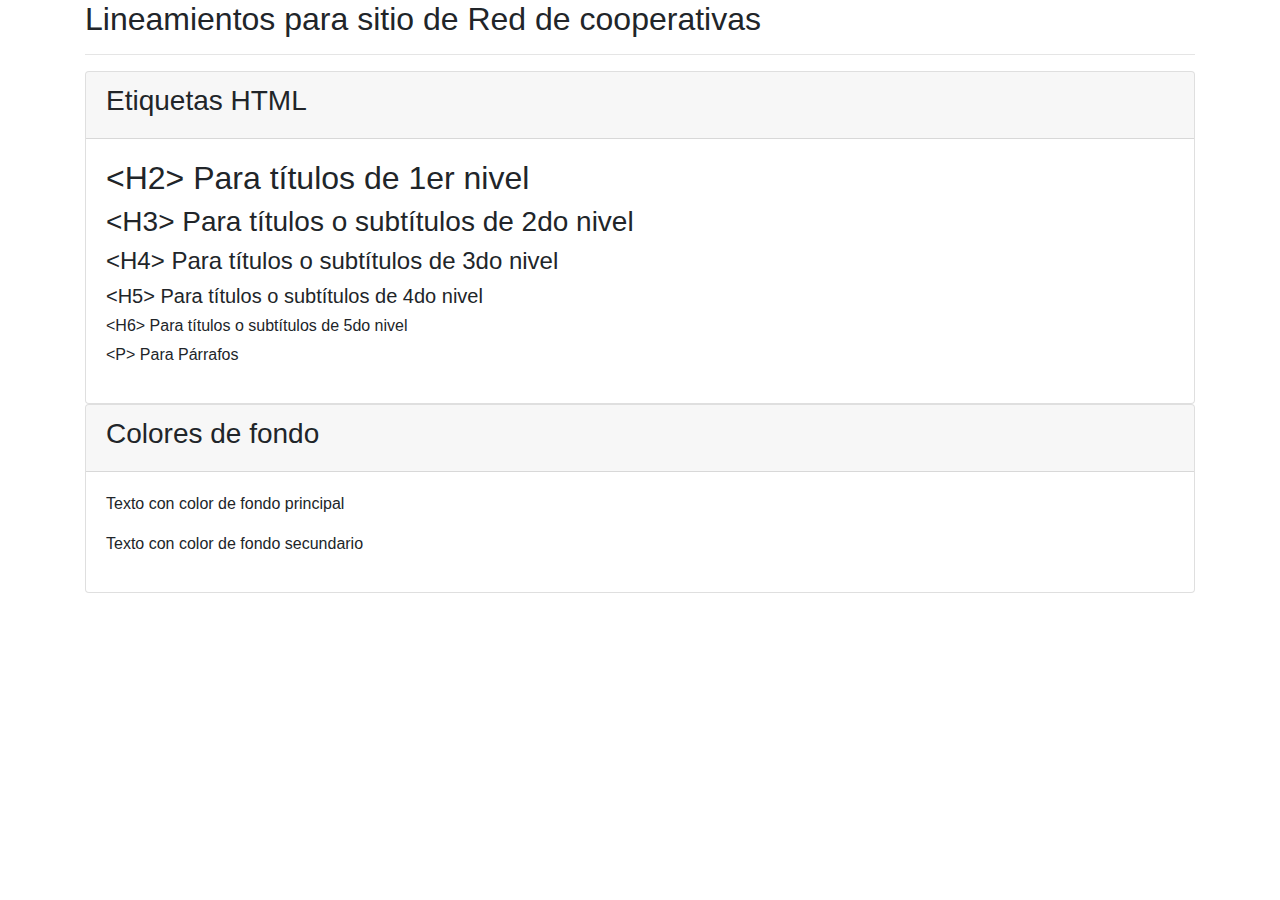
==== Lineamientos/index.html @ 4f4c9bf3 "Iniciando repo con la primera versión de los lineamientos" ====
<!doctype html>
<html lang="es">
  <head>
    <!-- Required meta tags -->
    <meta charset="utf-8">
    <meta name="viewport" content="width=device-width, initial-scale=1, shrink-to-fit=no">

    <!-- Bootstrap CSS -->
    <link rel="stylesheet" href="css/bootstrap.min.css">

    <!-- CSS Principal -->
    <link rel="stylesheet" href="css/principal.css">
    
    <!-- CSS Plantilla -->
    <link rel="stylesheet" href="css/plantilla.css">

    <!-- CSS Sitio Web -->
    <link rel="stylesheet" href="css/sitio.css">
    
    <title>Lineamientos para sitio de Red de cooperativas</title>
  </head>
  <body>
    <div class="container">
        <h2>Lineamientos para sitio de Red de cooperativas</h2>
        <hr />
        <section class="card">
            <div class="card-header">
                <h3>Etiquetas HTML</h3>
            </div>
            <div class="card-body">
                <h2>&lt;H2&gt; Para títulos de 1er nivel</h2>
                <h3>&lt;H3&gt; Para títulos o subtítulos de 2do nivel</h3>
                <h4>&lt;H4&gt; Para títulos o subtítulos de 3do nivel</h4>
                <h5>&lt;H5&gt; Para títulos o subtítulos de 4do nivel</h5>
                <h6>&lt;H6&gt; Para títulos o subtítulos de 5do nivel</h6>
                <p>&lt;P&gt; Para Párrafos</p>
            </div>
        </section>
        
        <section class="card">
            <div class="card-header">
                <h3>Colores de fondo</h3>                
            </div>
            <div class="card-body">
                <p class="bg-principal">Texto con color de fondo principal</p>
                <p class="bg-secundario">Texto con color de fondo secundario</p>
            </div>
        </section>
    </div>
    
    

    <!-- Optional JavaScript -->
    <!-- jQuery first, then Popper.js, then Bootstrap JS -->
    <script src="js/jquery-3.3.1.slim.min.js"></script>
    <script src="js/popper.min.js"></script>
    <script src="js/bootstrap.min.js"></script>
  </body>
</html>
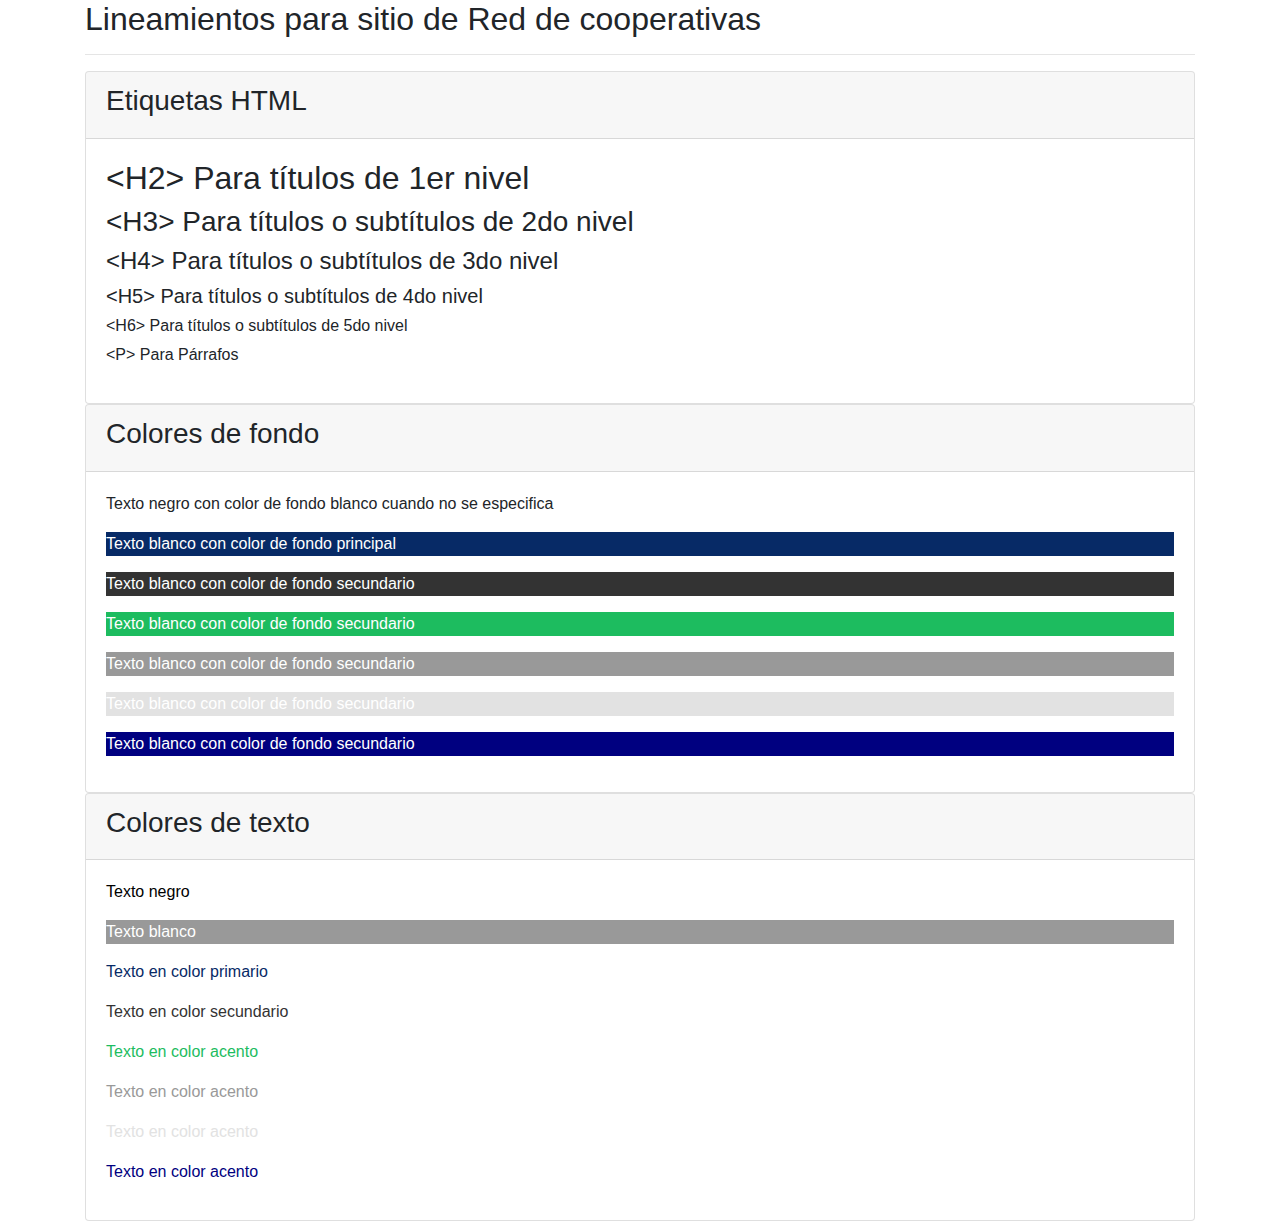
==== commit 1a588439: "Agregando más ejemplos de código html para colores de fondo y texto" ====
--- a/Lineamientos/index.html
+++ b/Lineamientos/index.html
@@ -42,8 +42,29 @@
                 <h3>Colores de fondo</h3>                
             </div>
             <div class="card-body">
-                <p class="bg-principal">Texto con color de fondo principal</p>
-                <p class="bg-secundario">Texto con color de fondo secundario</p>
+                <p>Texto negro con color de fondo blanco cuando no se especifica</p>               
+                <p class="bg-primario txt-blanco">Texto blanco con color de fondo principal</p>
+                <p class="bg-secundario txt-blanco">Texto blanco con color de fondo secundario</p>
+                <p class="bg-acento txt-blanco">Texto blanco con color de fondo secundario</p>
+                <p class="bg-gris txt-blanco">Texto blanco con color de fondo secundario</p>
+                <p class="bg-gris-claro txt-blanco">Texto blanco con color de fondo secundario</p>
+                <p class="bg-azul-fuerte txt-blanco">Texto blanco con color de fondo secundario</p>
+            </div>
+        </section>
+
+        <section class="card">
+            <div class="card-header">
+                <h3>Colores de texto</h3>
+            </div>
+            <div class="card-body">
+                <p class="txt-negro">Texto negro</p>
+                <p class="txt-blanco bg-gris">Texto blanco</p>
+                <p class="txt-primario">Texto en color primario</p>
+                <p class="txt-secundario">Texto en color secundario</p>
+                <p class="txt-acento">Texto en color acento</p>
+                <p class="txt-gris">Texto en color acento</p>
+                <p class="txt-gris-claro">Texto en color acento</p>
+                <p class="txt-azul-fuerte">Texto en color acento</p>
             </div>
         </section>
     </div>
--- a/Lineamientos/css/principal.css
+++ b/Lineamientos/css/principal.css
@@ -0,0 +1,59 @@
+:root {
+    --primario: #072a66;  /* Es el color pricipal o dominante en el diseño */
+    --secundario: #333333;  /* Es el color subordinado en el diseño */
+    --acento: #1dbc5f;  /* Es el color complementario usado para resaltar */
+    --blanco: #ffffff;  /* Color de texto para el color de fondo suborninado */
+    --negro: #000000;  /* Define el tono de negro a usar */
+    --gris: #999999;  /* Define el tono de gris a usar */
+    --gris-claro: #e2e2e2;
+    --azul-fuerte: #000080;    
+}
+
+
+.bg-primario {
+    background-color: var(--primario);
+}
+.bg-secundario {
+    background-color: var(--secundario);
+}
+.bg-acento {
+    background-color: var(--acento);
+}
+.bg-gris {
+    background-color: var(--gris);
+}
+.bg-gris-claro {
+    background-color: var(--gris-claro);
+}
+.bg-azul-fuerte {
+    background-color: var(--azul-fuerte);
+}
+.txt-blanco {
+    color: var(--blanco);
+}
+.txt-negro {
+    color: var(--negro);
+}
+.txt-primario {
+    color: var(--primario);
+}
+.txt-secundario {
+    color: var(--secundario);
+}
+.txt-acento {
+    color: var(--acento);
+}
+.txt-gris {
+    color: var(--gris);
+}
+.txt-gris-claro {
+    color: var(--gris-claro);
+}
+.txt-azul-fuerte {
+    color: var(--azul-fuerte);
+}
+
+/* Estilos auxiriares */
+.altura-200 {
+    height: 200px;
+}
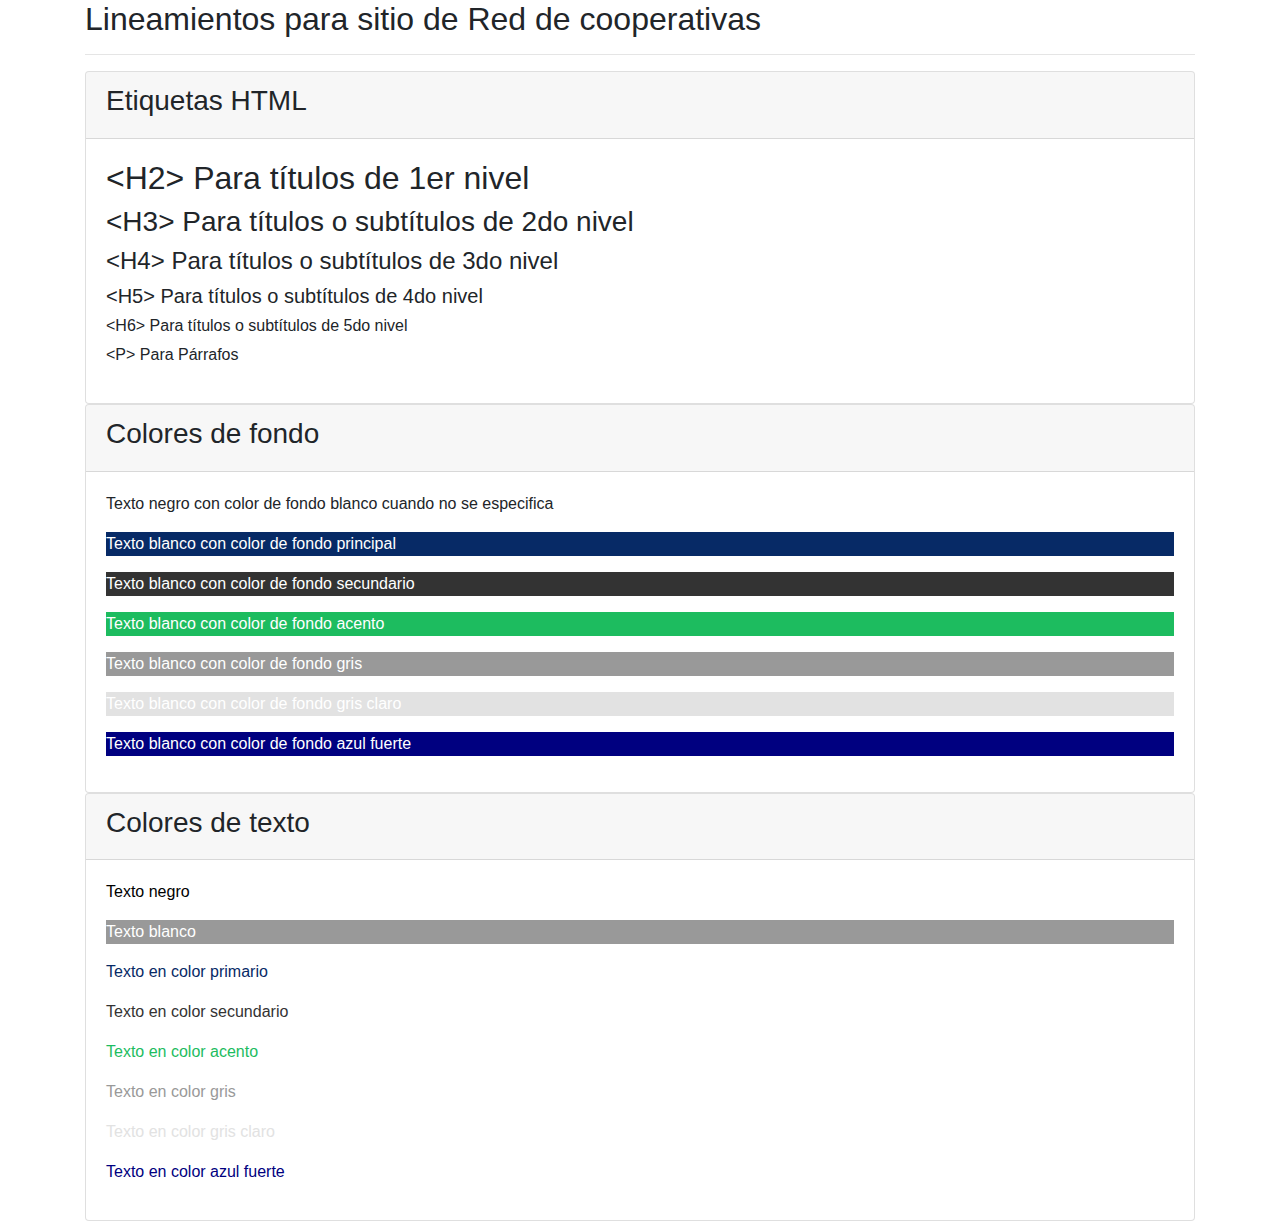
==== commit aacbf614: "Corrigiendo nombres de colores" ====
--- a/Lineamientos/index.html
+++ b/Lineamientos/index.html
@@ -45,10 +45,10 @@
                 <p>Texto negro con color de fondo blanco cuando no se especifica</p>               
                 <p class="bg-primario txt-blanco">Texto blanco con color de fondo principal</p>
                 <p class="bg-secundario txt-blanco">Texto blanco con color de fondo secundario</p>
-                <p class="bg-acento txt-blanco">Texto blanco con color de fondo secundario</p>
-                <p class="bg-gris txt-blanco">Texto blanco con color de fondo secundario</p>
-                <p class="bg-gris-claro txt-blanco">Texto blanco con color de fondo secundario</p>
-                <p class="bg-azul-fuerte txt-blanco">Texto blanco con color de fondo secundario</p>
+                <p class="bg-acento txt-blanco">Texto blanco con color de fondo acento</p>
+                <p class="bg-gris txt-blanco">Texto blanco con color de fondo gris</p>
+                <p class="bg-gris-claro txt-blanco">Texto blanco con color de fondo gris claro</p>
+                <p class="bg-azul-fuerte txt-blanco">Texto blanco con color de fondo azul fuerte</p>
             </div>
         </section>
 
@@ -62,9 +62,9 @@
                 <p class="txt-primario">Texto en color primario</p>
                 <p class="txt-secundario">Texto en color secundario</p>
                 <p class="txt-acento">Texto en color acento</p>
-                <p class="txt-gris">Texto en color acento</p>
-                <p class="txt-gris-claro">Texto en color acento</p>
-                <p class="txt-azul-fuerte">Texto en color acento</p>
+                <p class="txt-gris">Texto en color gris</p>
+                <p class="txt-gris-claro">Texto en color gris claro</p>
+                <p class="txt-azul-fuerte">Texto en color azul fuerte</p>
             </div>
         </section>
     </div>
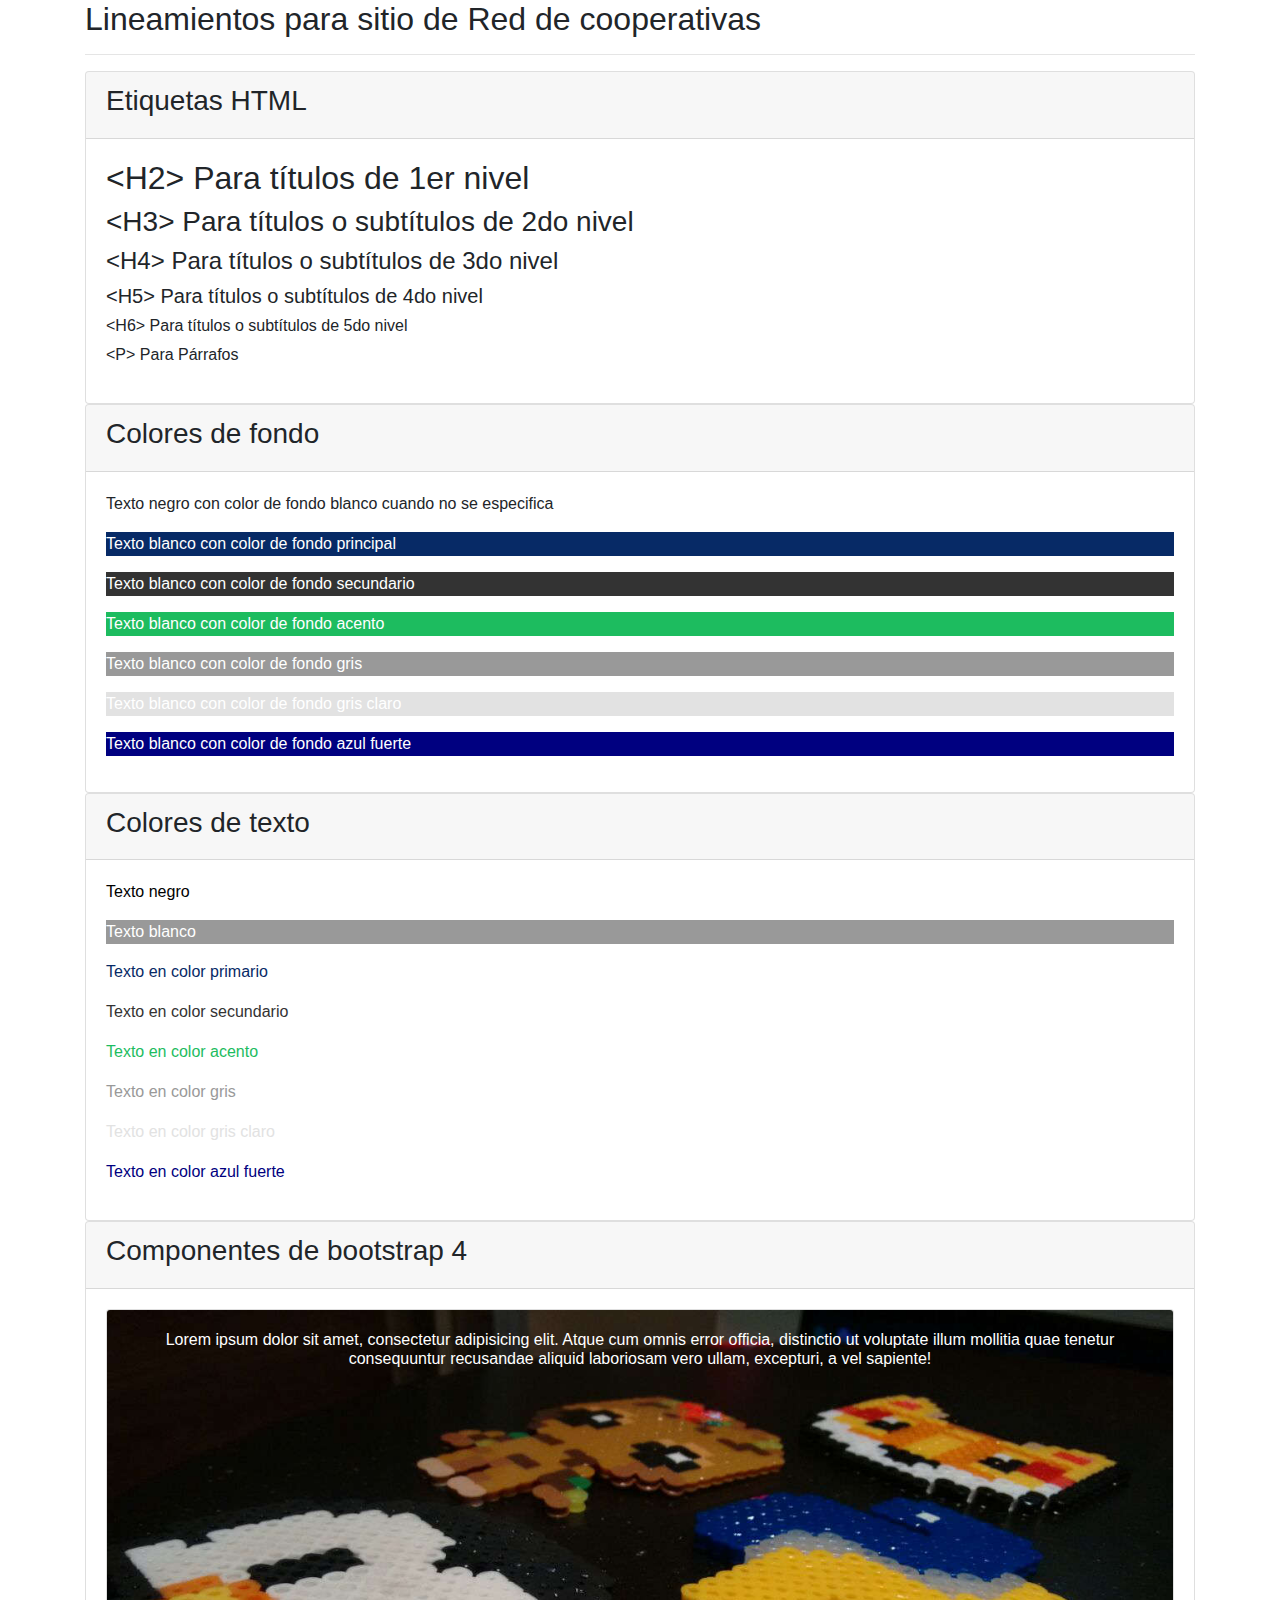
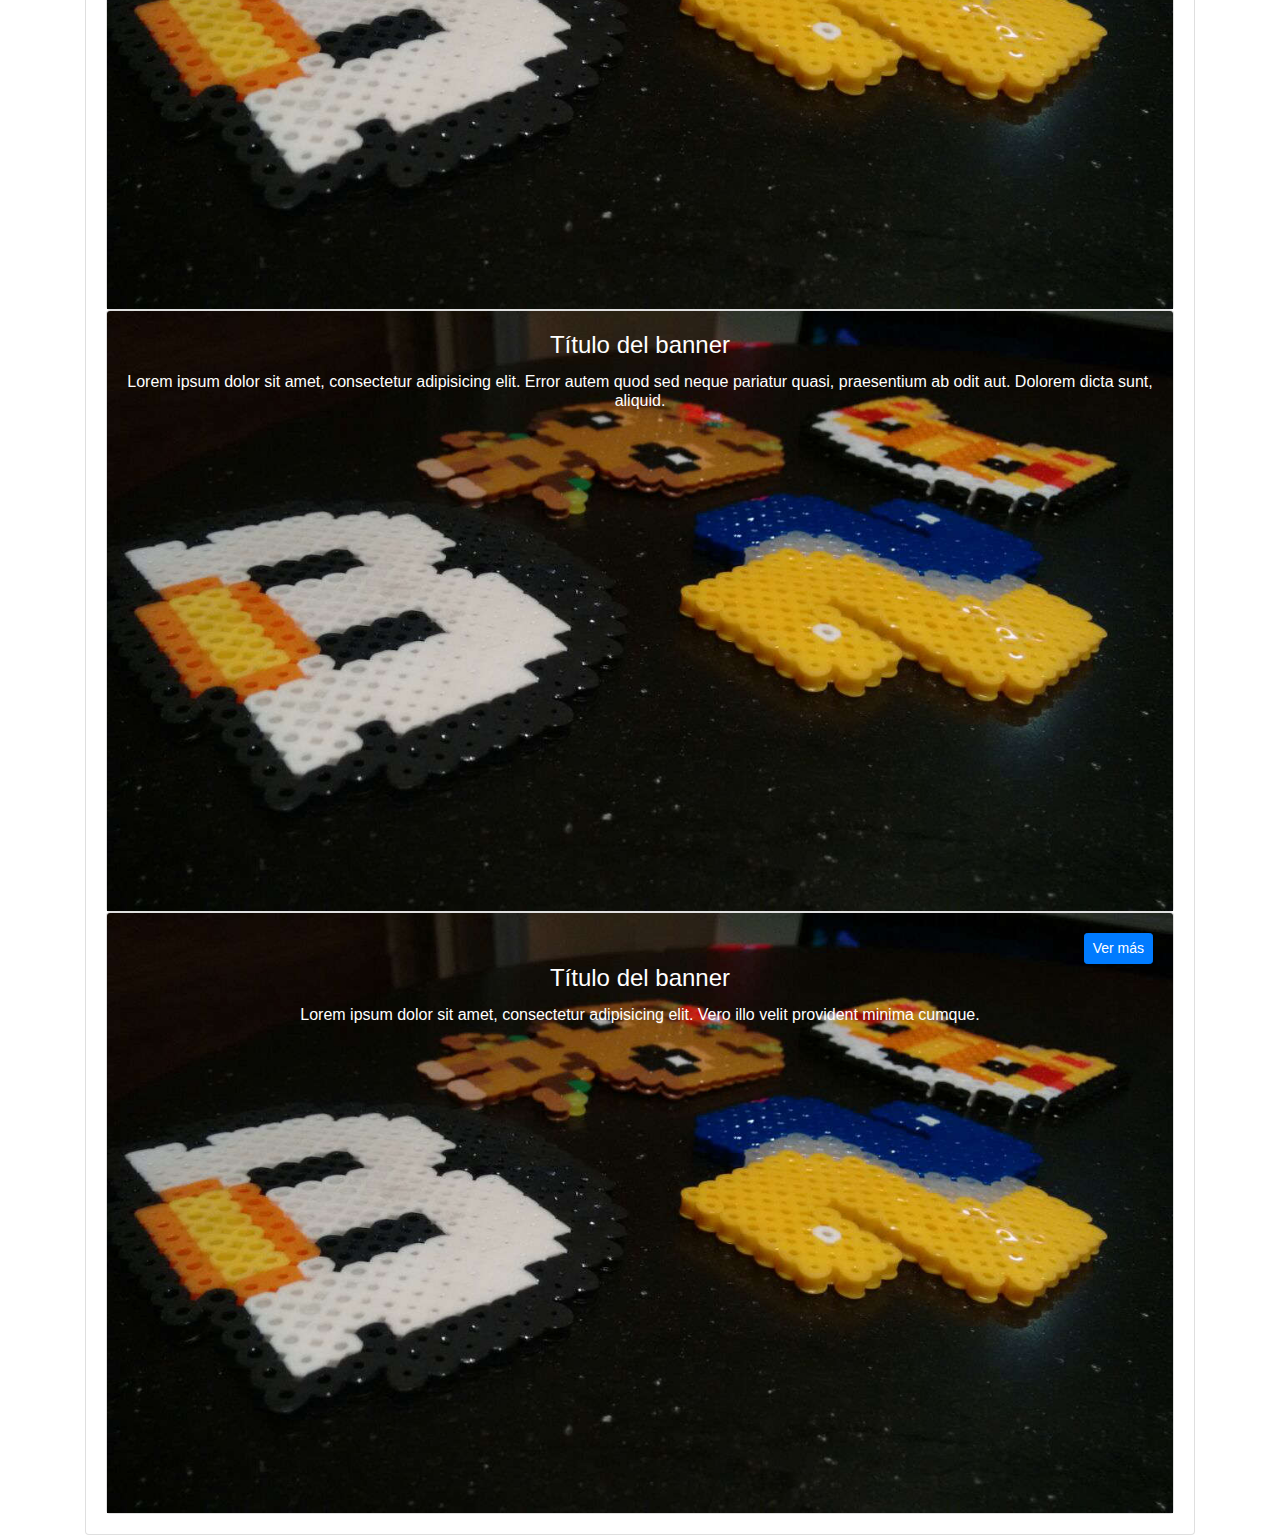
==== commit 23039fb5: "Agregando ejemplos para crear banner usando Bootstrap" ====
--- a/Lineamientos/index.html
+++ b/Lineamientos/index.html
@@ -67,6 +67,47 @@
                 <p class="txt-azul-fuerte">Texto en color azul fuerte</p>
             </div>
         </section>
+
+        <section class="card">
+            <div class="card-header">
+                <h3>Componentes de bootstrap 4</h3>
+            </div>
+            <div class="card-body">
+                <!-- Ejemplo de Banner con texto -->
+                <div class="card">
+                  <img class="card-img-top" src="img/pixelitos-libres-1280x720.jpg" alt="Imagen del banner">
+                  <div class="card-img-overlay txt-blanco text-center">
+                    <p>Lorem ipsum dolor sit amet, consectetur adipisicing elit. Atque cum omnis error officia, distinctio ut voluptate illum mollitia quae tenetur consequuntur recusandae aliquid laboriosam vero ullam, excepturi, a vel sapiente!</p>
+                  </div>
+                </div>
+                <!-- El componente termina aquí -->
+                
+                <!-- Ejemplo de banner con título y texto -->
+                <div class="card">
+                  <img class="card-img-top" src="img/pixelitos-libres-1280x720.jpg" alt="Imagen del banner">
+                  <div class="card-img-overlay txt-blanco text-center">
+                    <h4 class="card-title">Título del banner</h4>
+                    <p class="card-text">Lorem ipsum dolor sit amet, consectetur adipisicing elit. Error autem quod sed neque pariatur quasi, praesentium ab odit aut. Dolorem dicta sunt, aliquid.</p>
+                  </div>
+                </div>
+                <!-- El componente termina aquí -->
+                
+                <!-- Ejemplo de un banner con título, texto y botón -->
+                <div class="card">
+                  <img class="card-img-top" src="img/pixelitos-libres-1280x720.jpg" alt="Imagen del banner">
+                  <div class="card-img-overlay txt-blanco text-center">
+                    <aside class="text-right">
+                        <a href="#" class="btn btn-primary btn-sm">Ver más</a>
+                    </aside>
+                    <h4 class="card-title">Título del banner</h4>
+                    <p class="card-text">Lorem ipsum dolor sit amet, consectetur adipisicing elit. Vero illo velit provident minima cumque.</p>
+                  </div>
+                </div>
+                <!-- El componente termina aquí -->
+                
+            </div>
+        </section>
+                
     </div>
     
     
--- a/Lineamientos/css/principal.css
+++ b/Lineamientos/css/principal.css
@@ -57,3 +57,10 @@
 .altura-200 {
     height: 200px;
 }
+
+/* Estilos que modifican o sobre escriben estilos de Bootstrap */
+
+/* Para ajustar la altura de línea en los párrafos de los banners */
+.card-img-overlay p {
+    line-height: 1.2;
+}
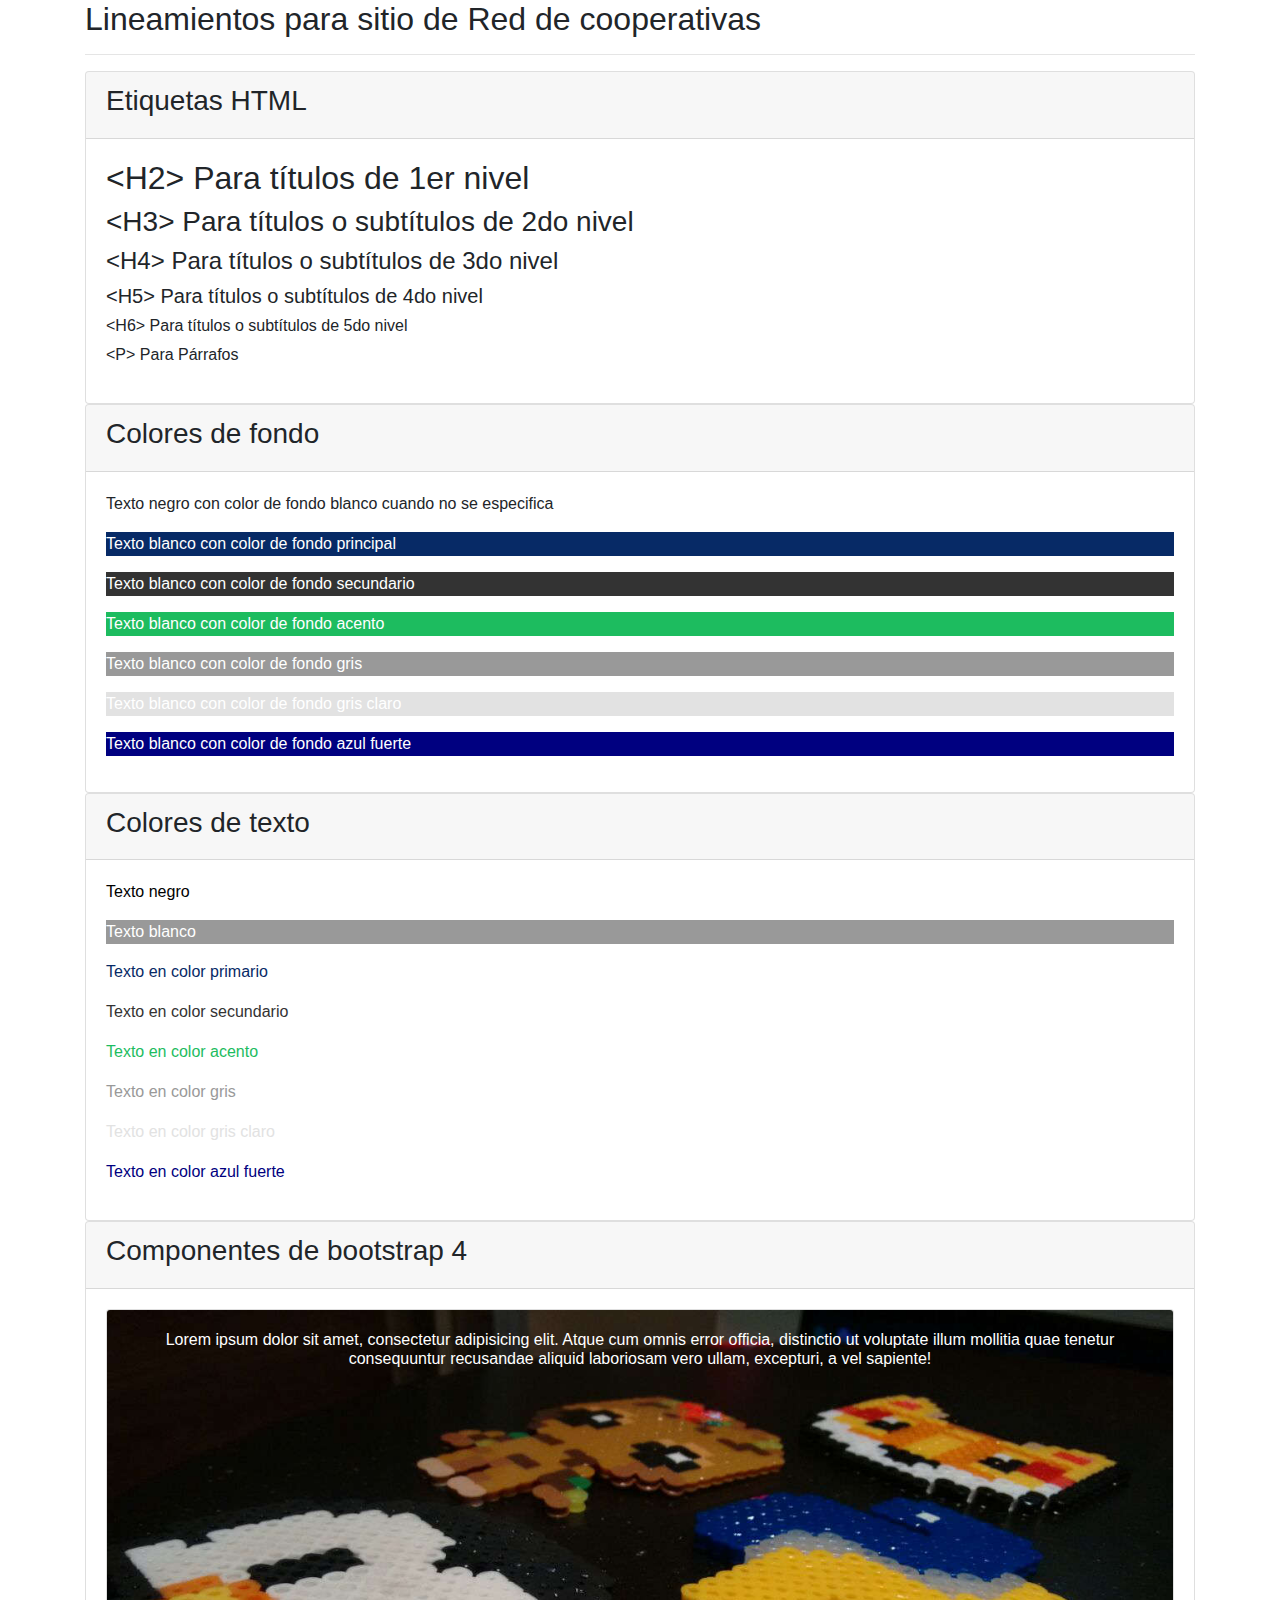
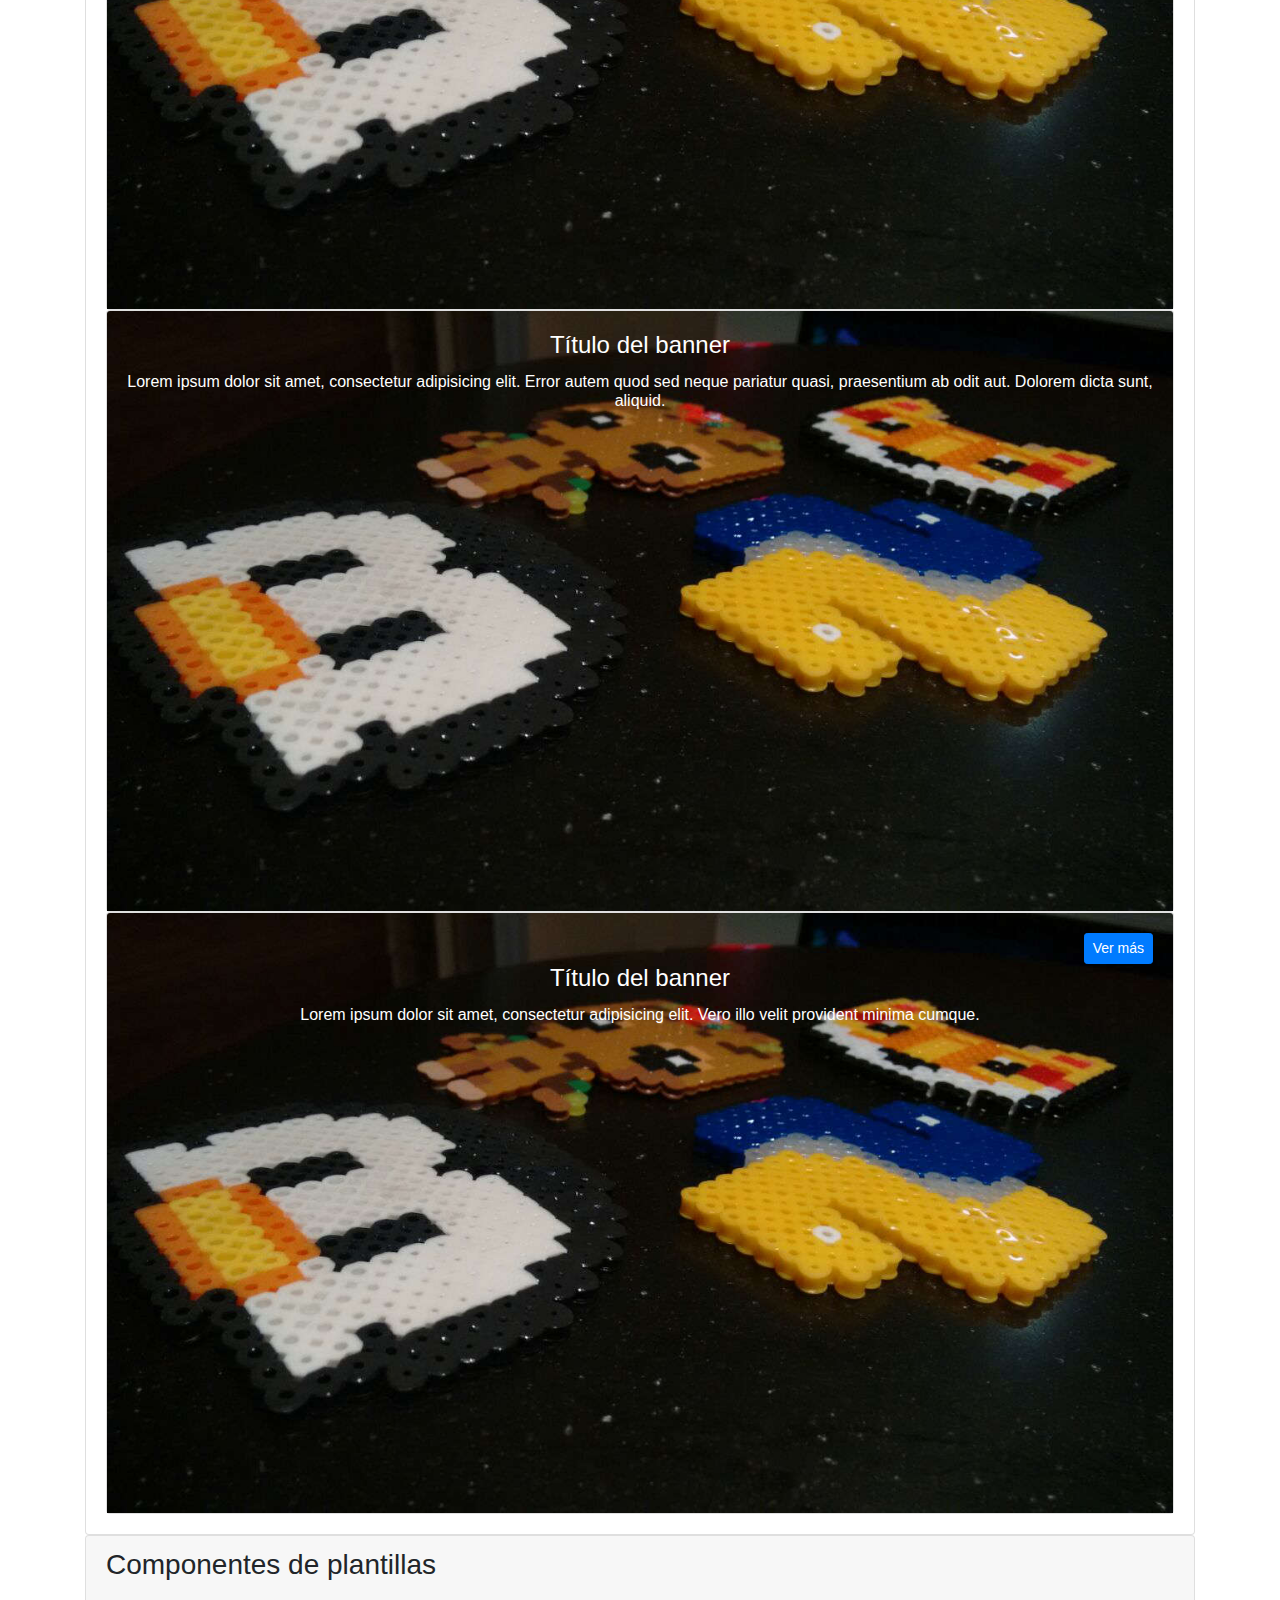
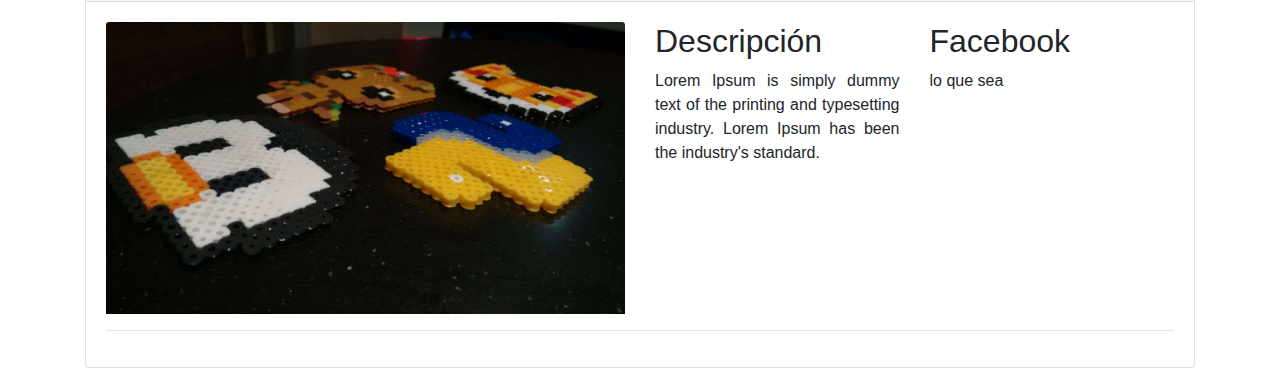
==== commit 69d31a1e: "Se agrega ejemplo a Lineamientos para Producto con imagen y texto como columnas" ====
--- a/Lineamientos/index.html
+++ b/Lineamientos/index.html
@@ -10,13 +10,13 @@
 
     <!-- CSS Principal -->
     <link rel="stylesheet" href="css/principal.css">
-    
+
     <!-- CSS Plantilla -->
     <link rel="stylesheet" href="css/plantilla.css">
 
     <!-- CSS Sitio Web -->
     <link rel="stylesheet" href="css/sitio.css">
-    
+
     <title>Lineamientos para sitio de Red de cooperativas</title>
   </head>
   <body>
@@ -36,13 +36,13 @@
                 <p>&lt;P&gt; Para Párrafos</p>
             </div>
         </section>
-        
+
         <section class="card">
             <div class="card-header">
-                <h3>Colores de fondo</h3>                
+                <h3>Colores de fondo</h3>
             </div>
             <div class="card-body">
-                <p>Texto negro con color de fondo blanco cuando no se especifica</p>               
+                <p>Texto negro con color de fondo blanco cuando no se especifica</p>
                 <p class="bg-primario txt-blanco">Texto blanco con color de fondo principal</p>
                 <p class="bg-secundario txt-blanco">Texto blanco con color de fondo secundario</p>
                 <p class="bg-acento txt-blanco">Texto blanco con color de fondo acento</p>
@@ -81,7 +81,7 @@
                   </div>
                 </div>
                 <!-- El componente termina aquí -->
-                
+
                 <!-- Ejemplo de banner con título y texto -->
                 <div class="card">
                   <img class="card-img-top" src="img/pixelitos-libres-1280x720.jpg" alt="Imagen del banner">
@@ -91,7 +91,7 @@
                   </div>
                 </div>
                 <!-- El componente termina aquí -->
-                
+
                 <!-- Ejemplo de un banner con título, texto y botón -->
                 <div class="card">
                   <img class="card-img-top" src="img/pixelitos-libres-1280x720.jpg" alt="Imagen del banner">
@@ -104,13 +104,42 @@
                   </div>
                 </div>
                 <!-- El componente termina aquí -->
-                
+
             </div>
         </section>
-                
+
+        <section class="card">
+            <div class="card-header">
+                <h3>Componentes de plantillas</h3>
+            </div>
+            <div class="card-body">
+                <!-- Ejemplo de Producto con imagen y texto -->
+                <div class="row">
+                  <div class="col-12 col-lg-9">
+                    <div class="row">
+                      <div class="col-12 col-lg-8">
+                        <img class="card-img-top" src="img/pixelitos-libres-1280x720.jpg" alt="Imagen del banner">
+                      </div>
+                      <div class="col-0 col-lg-4 d-none d-lg-block">
+                        <h2>Descripción</h2>
+                        <p class="text-justify">Lorem Ipsum is simply dummy text of the printing
+                          and typesetting industry. Lorem Ipsum has been the industry's standard.</p>
+                      </div>
+                    </div><!-- Termina row de Imagen de Producto -->
+                  </div><!-- Terminal col de Producto -->
+                  <div class="col-12 col-lg-3">
+                    <h2>Facebook</h2>
+                    <p>lo que sea</p>
+                  </div>
+                </div><!-- Termina row de Producto y Face -->
+                <hr />
+
+            </div>
+        </section>
+
     </div>
-    
-    
+
+
 
     <!-- Optional JavaScript -->
     <!-- jQuery first, then Popper.js, then Bootstrap JS -->
@@ -118,4 +147,4 @@
     <script src="js/popper.min.js"></script>
     <script src="js/bootstrap.min.js"></script>
   </body>
-</html>+</html>
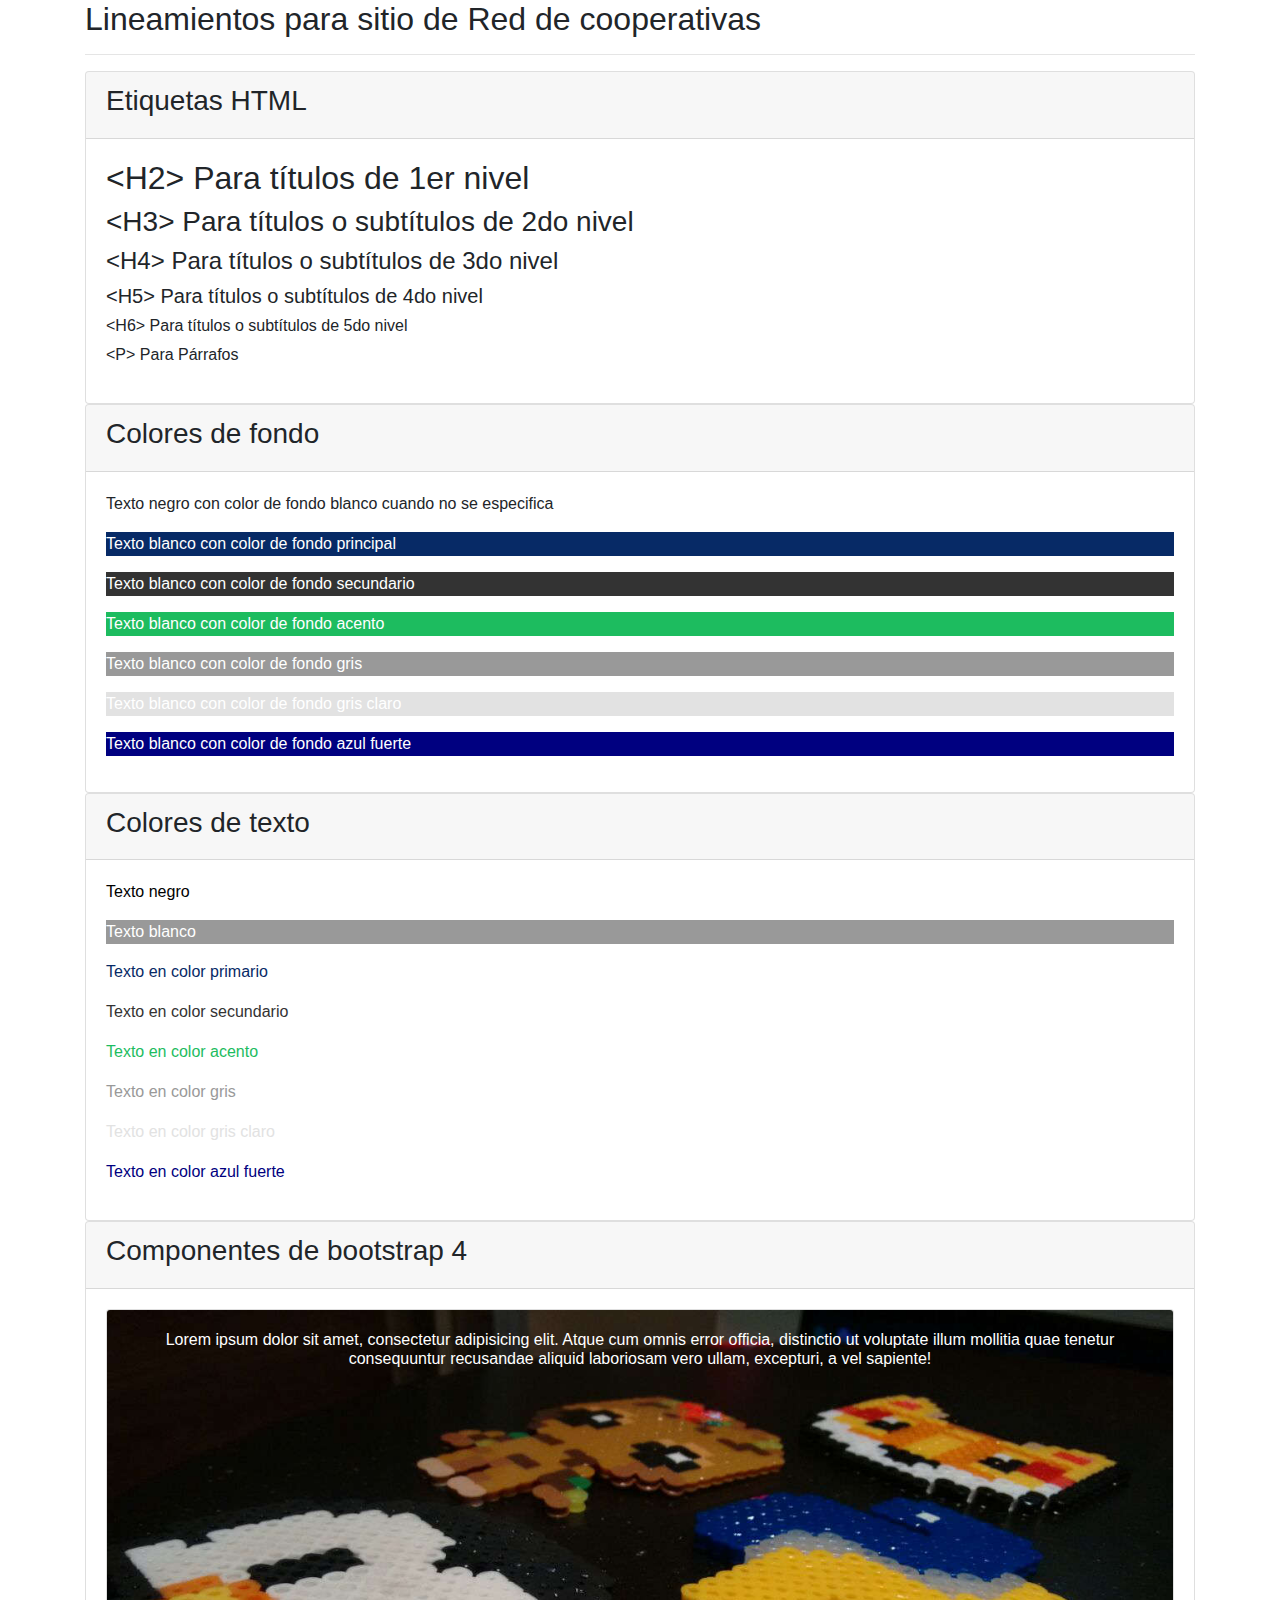
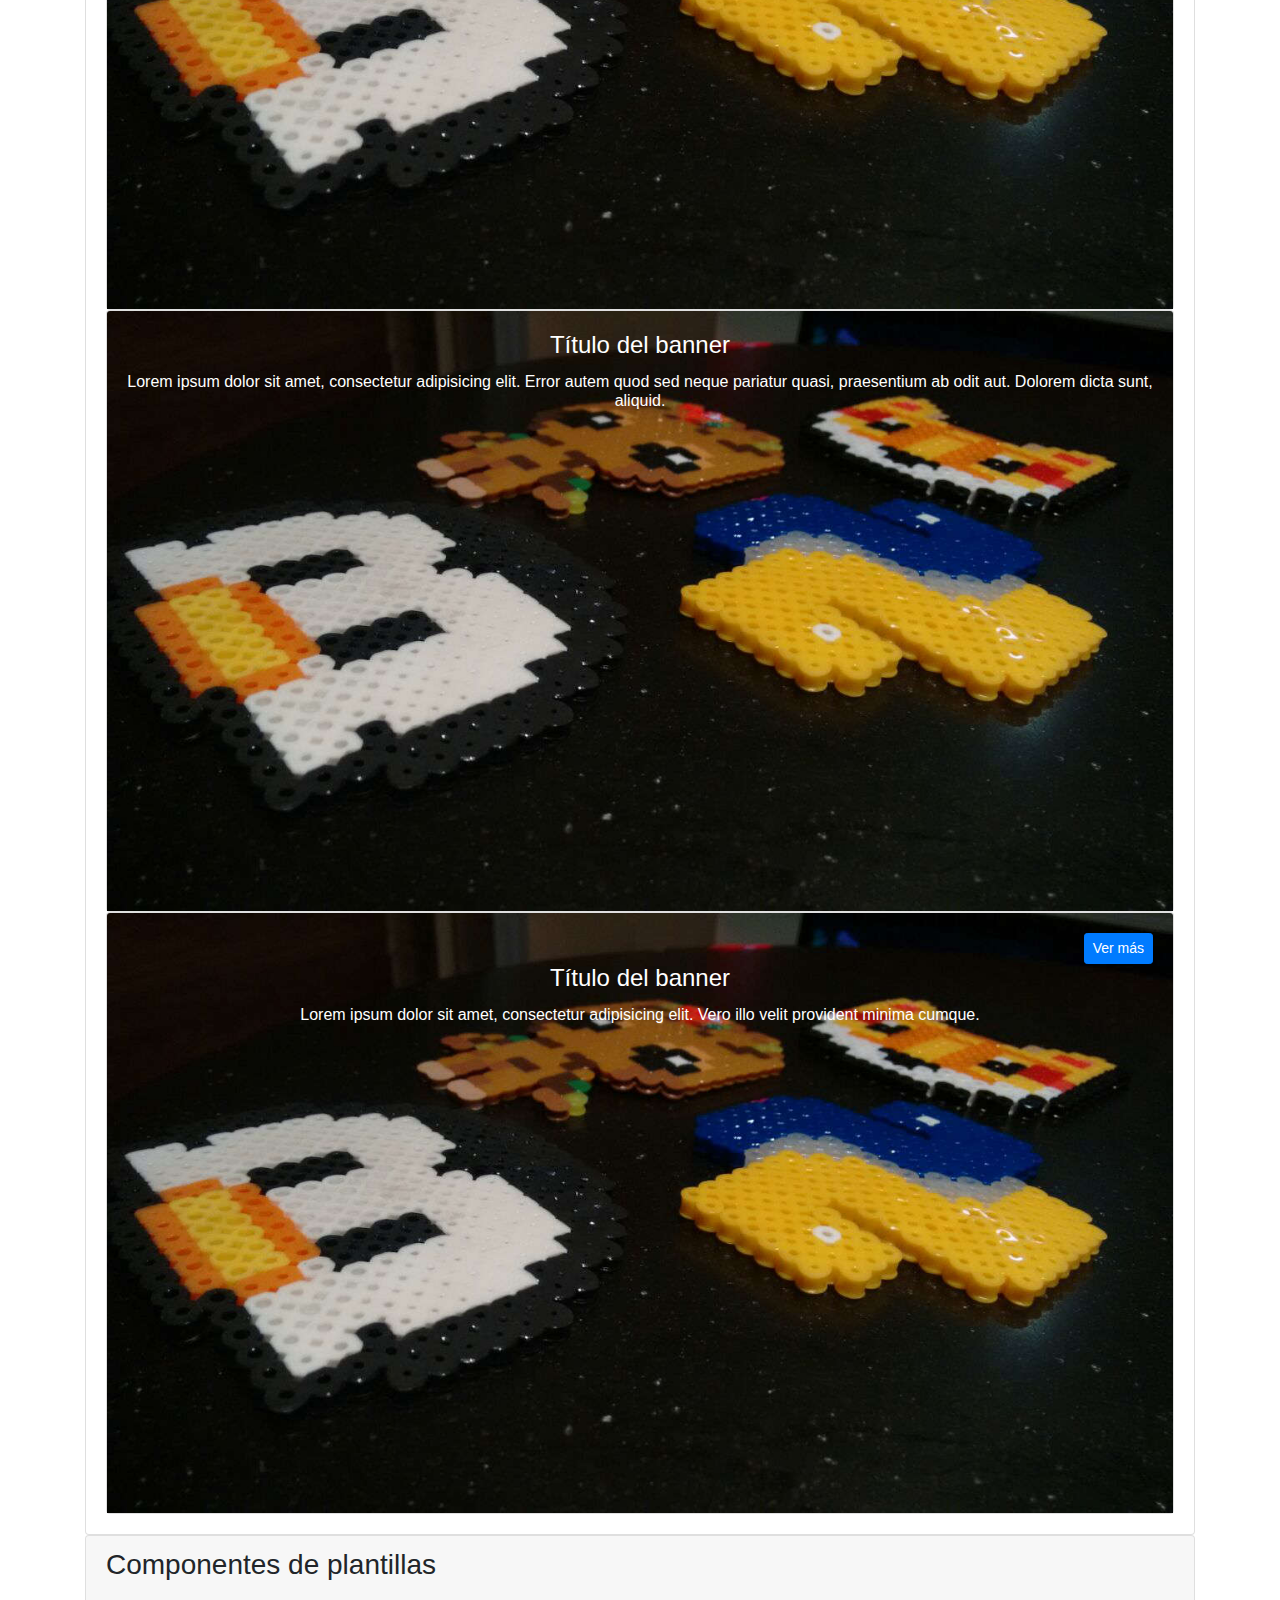
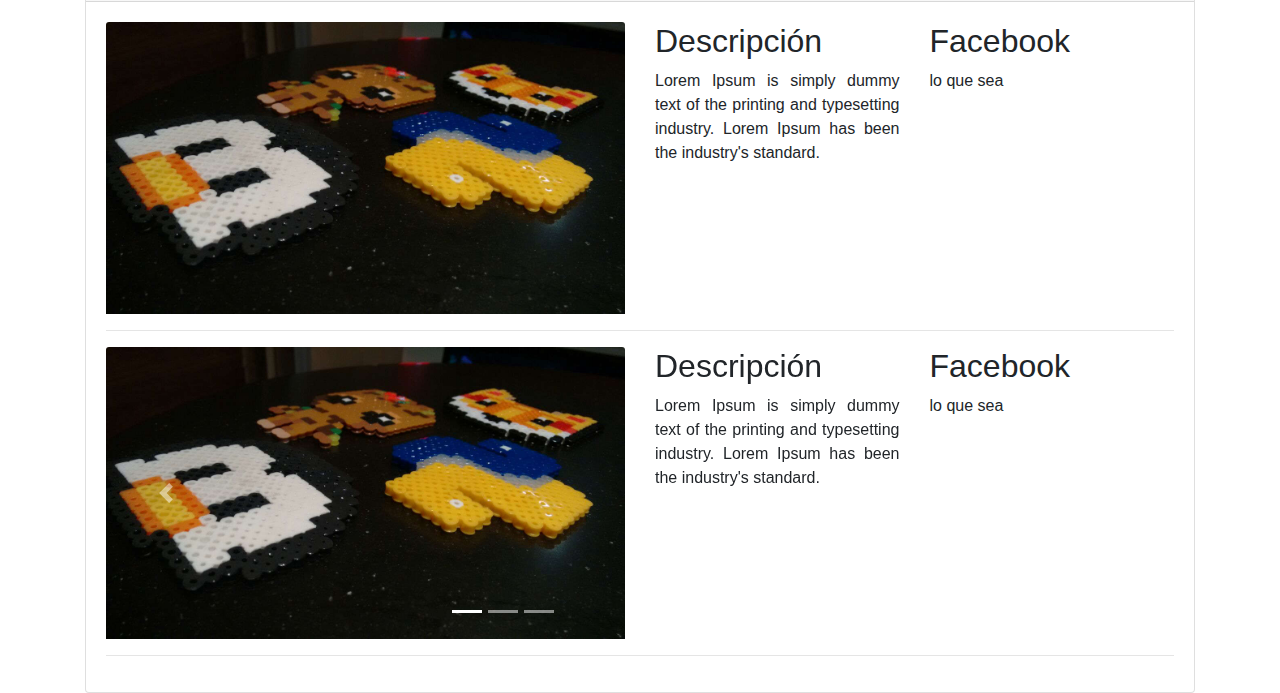
==== commit f2bb1448: "Se agrega ejemplo a Lineamientos de Carousel con descripción con imagen y texto" ====
--- a/Lineamientos/index.html
+++ b/Lineamientos/index.html
@@ -113,19 +113,85 @@
                 <h3>Componentes de plantillas</h3>
             </div>
             <div class="card-body">
+              <!-- Ejemplo de Producto con imagen y texto -->
+              <div class="row">
+                <div class="col-12 col-lg-9">
+                  <div class="row">
+                    <div class="col-12 col-lg-8">
+                      <img class="card-img-top" src="img/pixelitos-libres-1280x720.jpg" alt="Imagen del banner">
+                    </div>
+                    <div class="col-0 col-lg-4 d-none d-lg-block">
+                      <h2>Descripción</h2>
+                      <p class="text-justify">Lorem Ipsum is simply dummy text of the printing
+                        and typesetting industry. Lorem Ipsum has been the industry's standard.</p>
+                    </div>
+                  </div><!-- Termina row de Imagen de Producto -->
+                </div><!-- Terminal col de Producto -->
+                <div class="col-12 col-lg-3">
+                  <h2>Facebook</h2>
+                  <p>lo que sea</p>
+                </div>
+              </div><!-- Termina row de Producto y Face -->
+              <hr />
                 <!-- Ejemplo de Producto con imagen y texto -->
                 <div class="row">
                   <div class="col-12 col-lg-9">
-                    <div class="row">
-                      <div class="col-12 col-lg-8">
-                        <img class="card-img-top" src="img/pixelitos-libres-1280x720.jpg" alt="Imagen del banner">
+                    <div id="carouselProducto" class="carousel slide" data-ride="carousel">
+                      <ol class="carousel-indicators">
+                        <li data-target="#carouselProducto" data-slide-to="0" class="active"></li>
+                        <li data-target="#carouselProducto" data-slide-to="1"></li>
+                        <li data-target="#carouselProducto" data-slide-to="2"></li>
+                      </ol>
+                      <div class="carousel-inner">
+                        <div class="carousel-item active">
+                          <!-- Ejemplo de Producto con imagen y texto -->
+                              <div class="row">
+                                <div class="col-12 col-lg-8">
+                                  <img class="card-img-top" src="img/pixelitos-libres-1280x720.jpg" alt="Imagen del banner">
+                                </div>
+                                <div class="col-0 col-lg-4 d-none d-lg-block">
+                                  <h2>Descripción</h2>
+                                  <p class="text-justify">Lorem Ipsum is simply dummy text of the printing
+                                    and typesetting industry. Lorem Ipsum has been the industry's standard.</p>
+                                </div>
+                              </div><!-- Termina row de Imagen de Producto -->
+                        </div>
+                        <div class="carousel-item">
+                          <!-- Ejemplo de Producto con imagen y texto -->
+                              <div class="row">
+                                <div class="col-12 col-lg-8">
+                                  <img class="card-img-top" src="img/pixelitos-libres-1280x720.jpg" alt="Imagen del banner">
+                                </div>
+                                <div class="col-0 col-lg-4 d-none d-lg-block">
+                                  <h2>Descripción</h2>
+                                  <p class="text-justify">Lorem Ipsum is simply dummy text of the printing
+                                    and typesetting industry. Lorem Ipsum has been the industry's standard.</p>
+                                </div>
+                              </div><!-- Termina row de Imagen de Producto -->
+                        </div>
+                        <div class="carousel-item">
+                          <!-- Ejemplo de Producto con imagen y texto -->
+                              <div class="row">
+                                <div class="col-12 col-lg-8">
+                                  <img class="card-img-top" src="img/pixelitos-libres-1280x720.jpg" alt="Imagen del banner">
+                                </div>
+                                <div class="col-0 col-lg-4 d-none d-lg-block">
+                                  <h2>Descripción</h2>
+                                  <p class="text-justify">Lorem Ipsum is simply dummy text of the printing
+                                    and typesetting industry. Lorem Ipsum has been the industry's standard.</p>
+                                </div>
+                              </div><!-- Termina row de Imagen de Producto -->
+                        </div>
                       </div>
-                      <div class="col-0 col-lg-4 d-none d-lg-block">
-                        <h2>Descripción</h2>
-                        <p class="text-justify">Lorem Ipsum is simply dummy text of the printing
-                          and typesetting industry. Lorem Ipsum has been the industry's standard.</p>
-                      </div>
-                    </div><!-- Termina row de Imagen de Producto -->
+                      <a class="carousel-control-prev" href="#carouselProducto" role="button" data-slide="prev">
+                        <span class="carousel-control-prev-icon" aria-hidden="true"></span>
+                        <span class="sr-only">Anterior</span>
+                      </a>
+                      <a class="carousel-control-next" href="#carouselProducto" role="button" data-slide="next">
+                        <span class="carousel-control-next-icon" aria-hidden="true"></span>
+                        <span class="sr-only">Siguiente</span>
+                      </a>
+                    </div>
                   </div><!-- Terminal col de Producto -->
                   <div class="col-12 col-lg-3">
                     <h2>Facebook</h2>
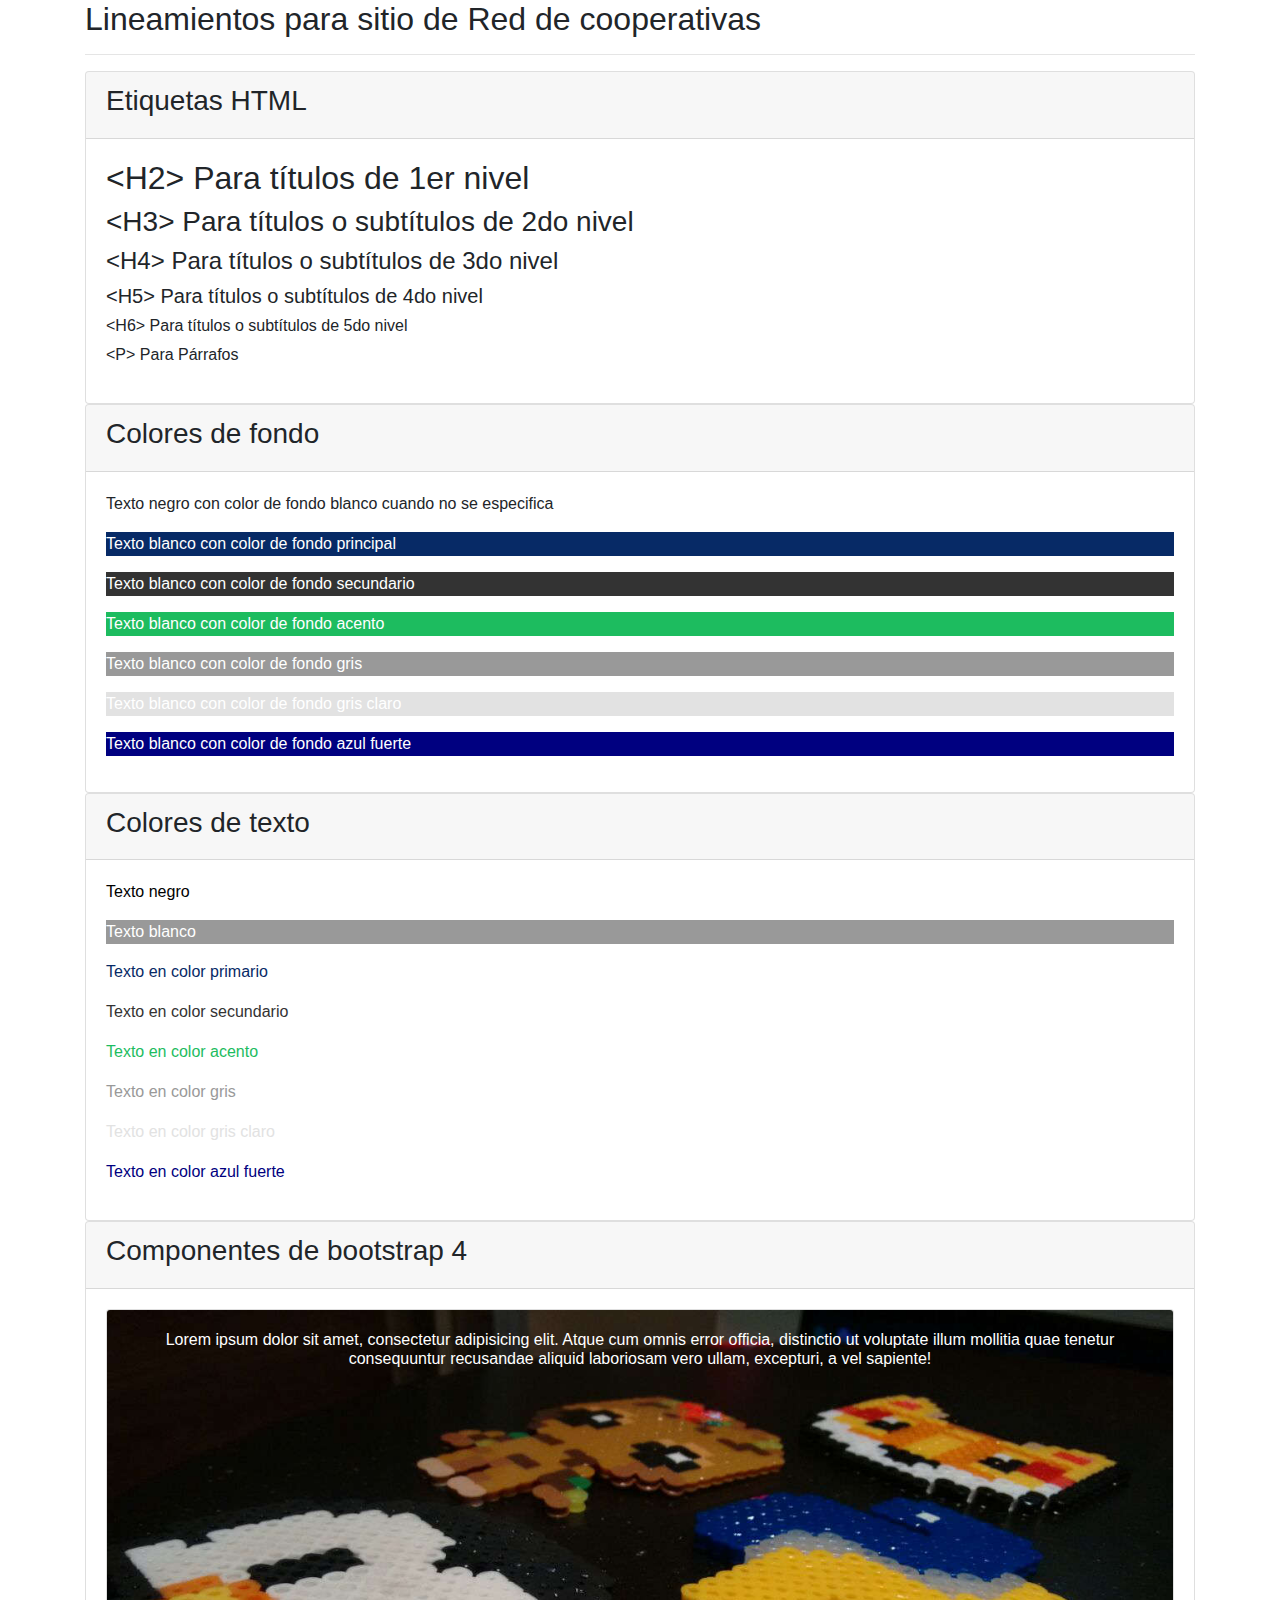
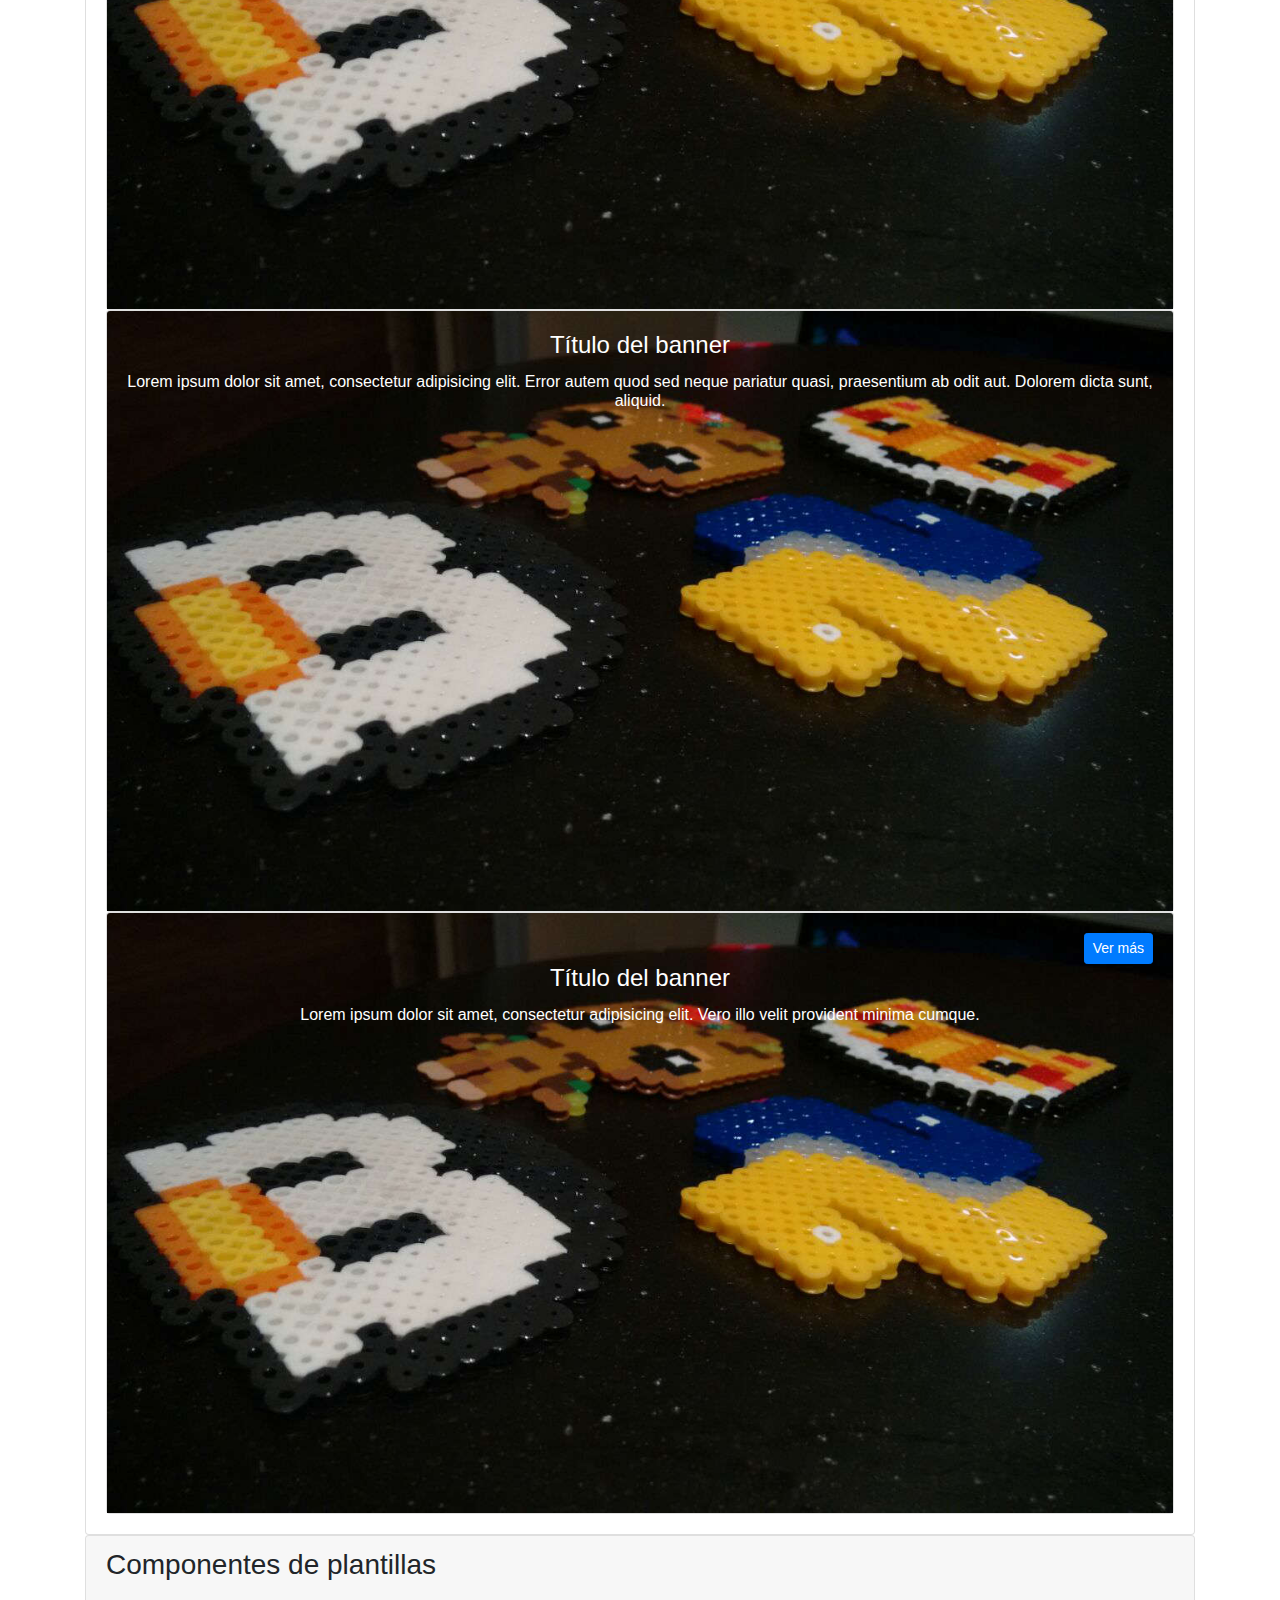
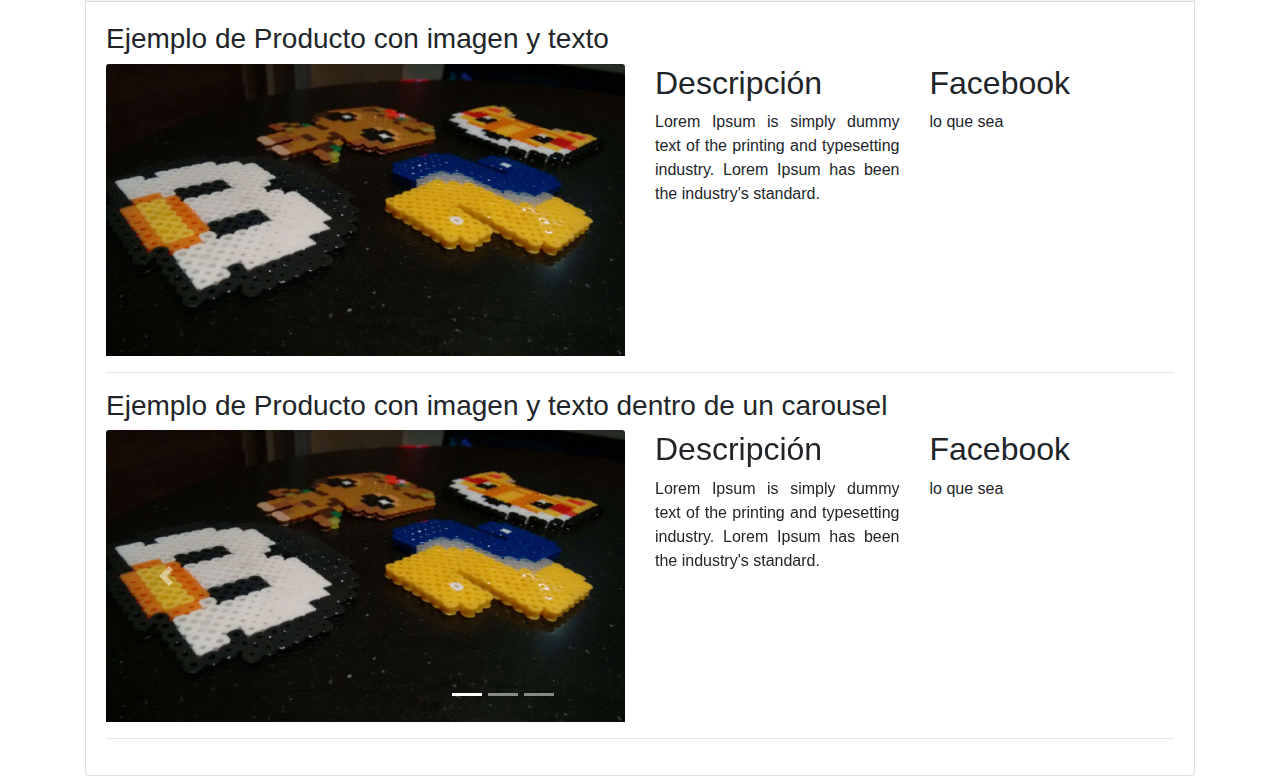
==== commit 4bf22789: "Se agregan títulos a algunas secciones" ====
--- a/Lineamientos/index.html
+++ b/Lineamientos/index.html
@@ -114,6 +114,7 @@
             </div>
             <div class="card-body">
               <!-- Ejemplo de Producto con imagen y texto -->
+              <h3>Ejemplo de Producto con imagen y texto</h3>
               <div class="row">
                 <div class="col-12 col-lg-9">
                   <div class="row">
@@ -134,6 +135,7 @@
               </div><!-- Termina row de Producto y Face -->
               <hr />
                 <!-- Ejemplo de Producto con imagen y texto -->
+                <h3>Ejemplo de Producto con imagen y texto dentro de un carousel</h3>
                 <div class="row">
                   <div class="col-12 col-lg-9">
                     <div id="carouselProducto" class="carousel slide" data-ride="carousel">
